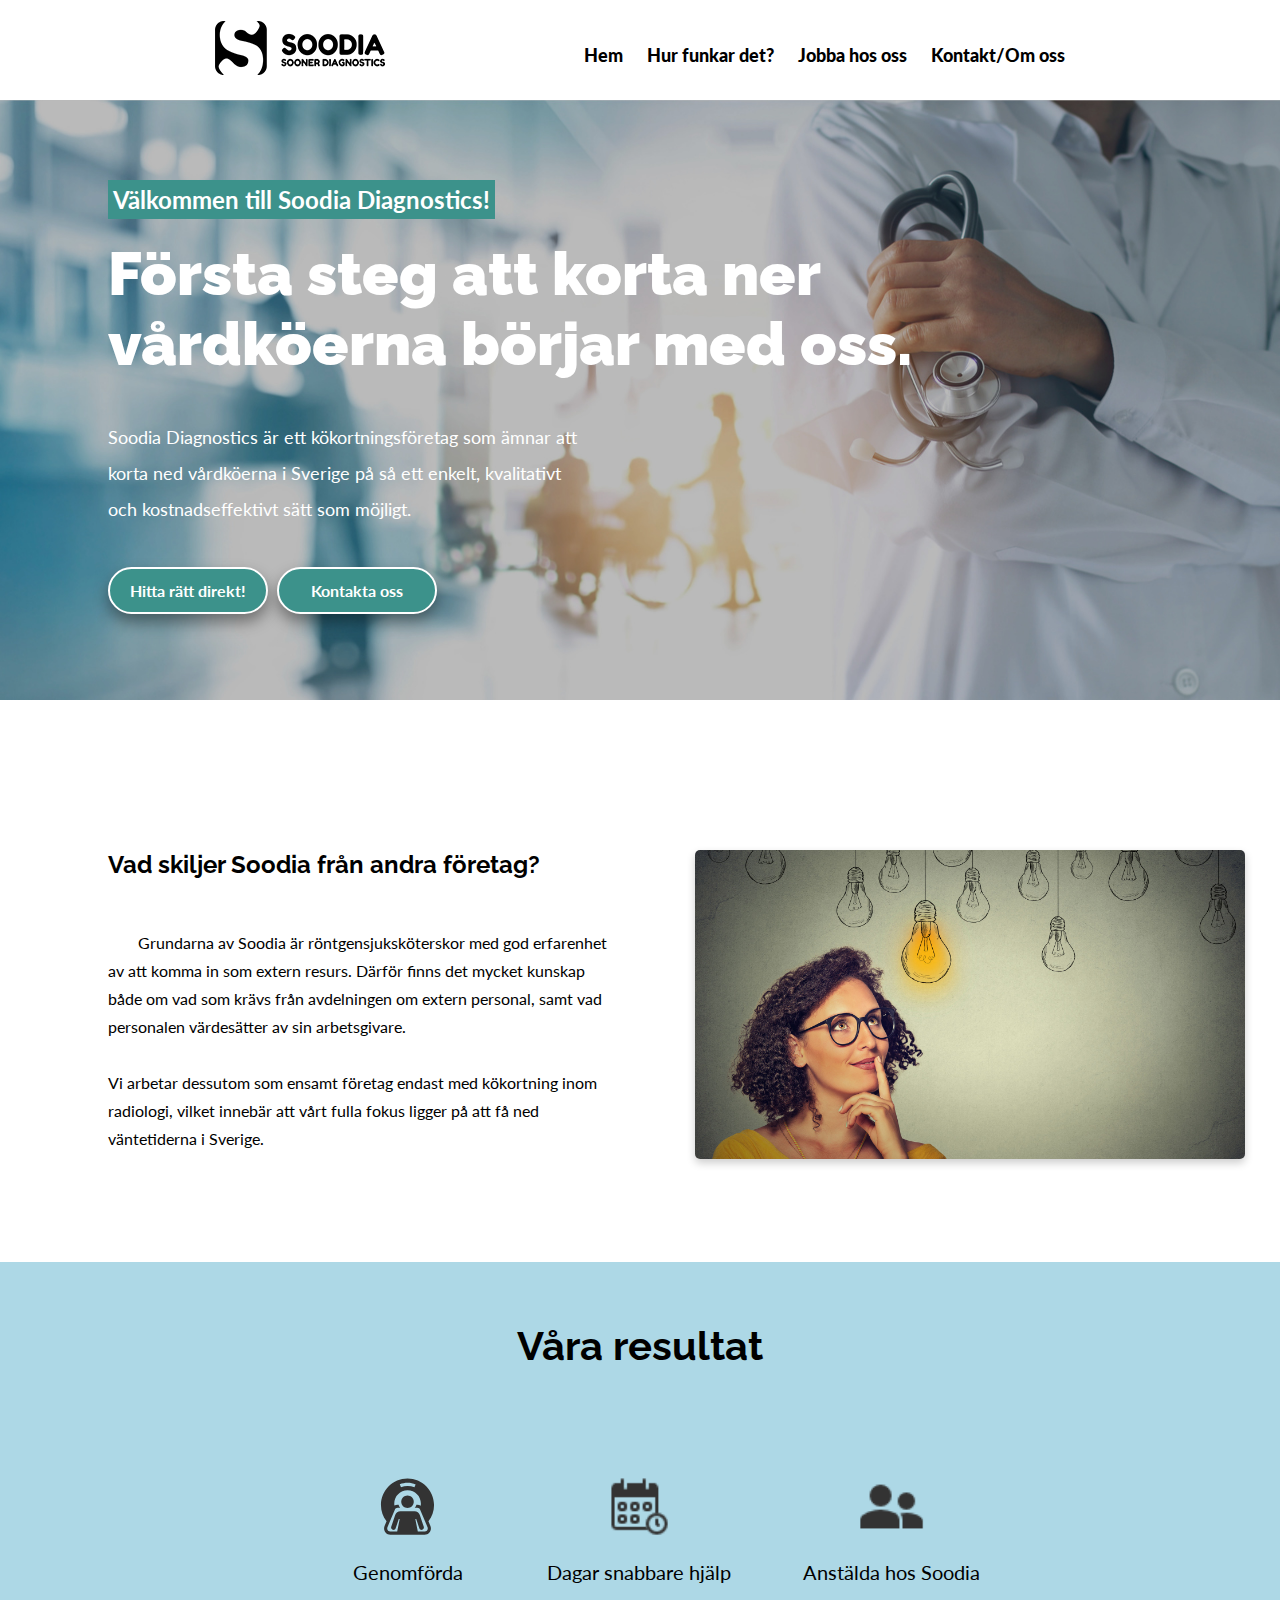
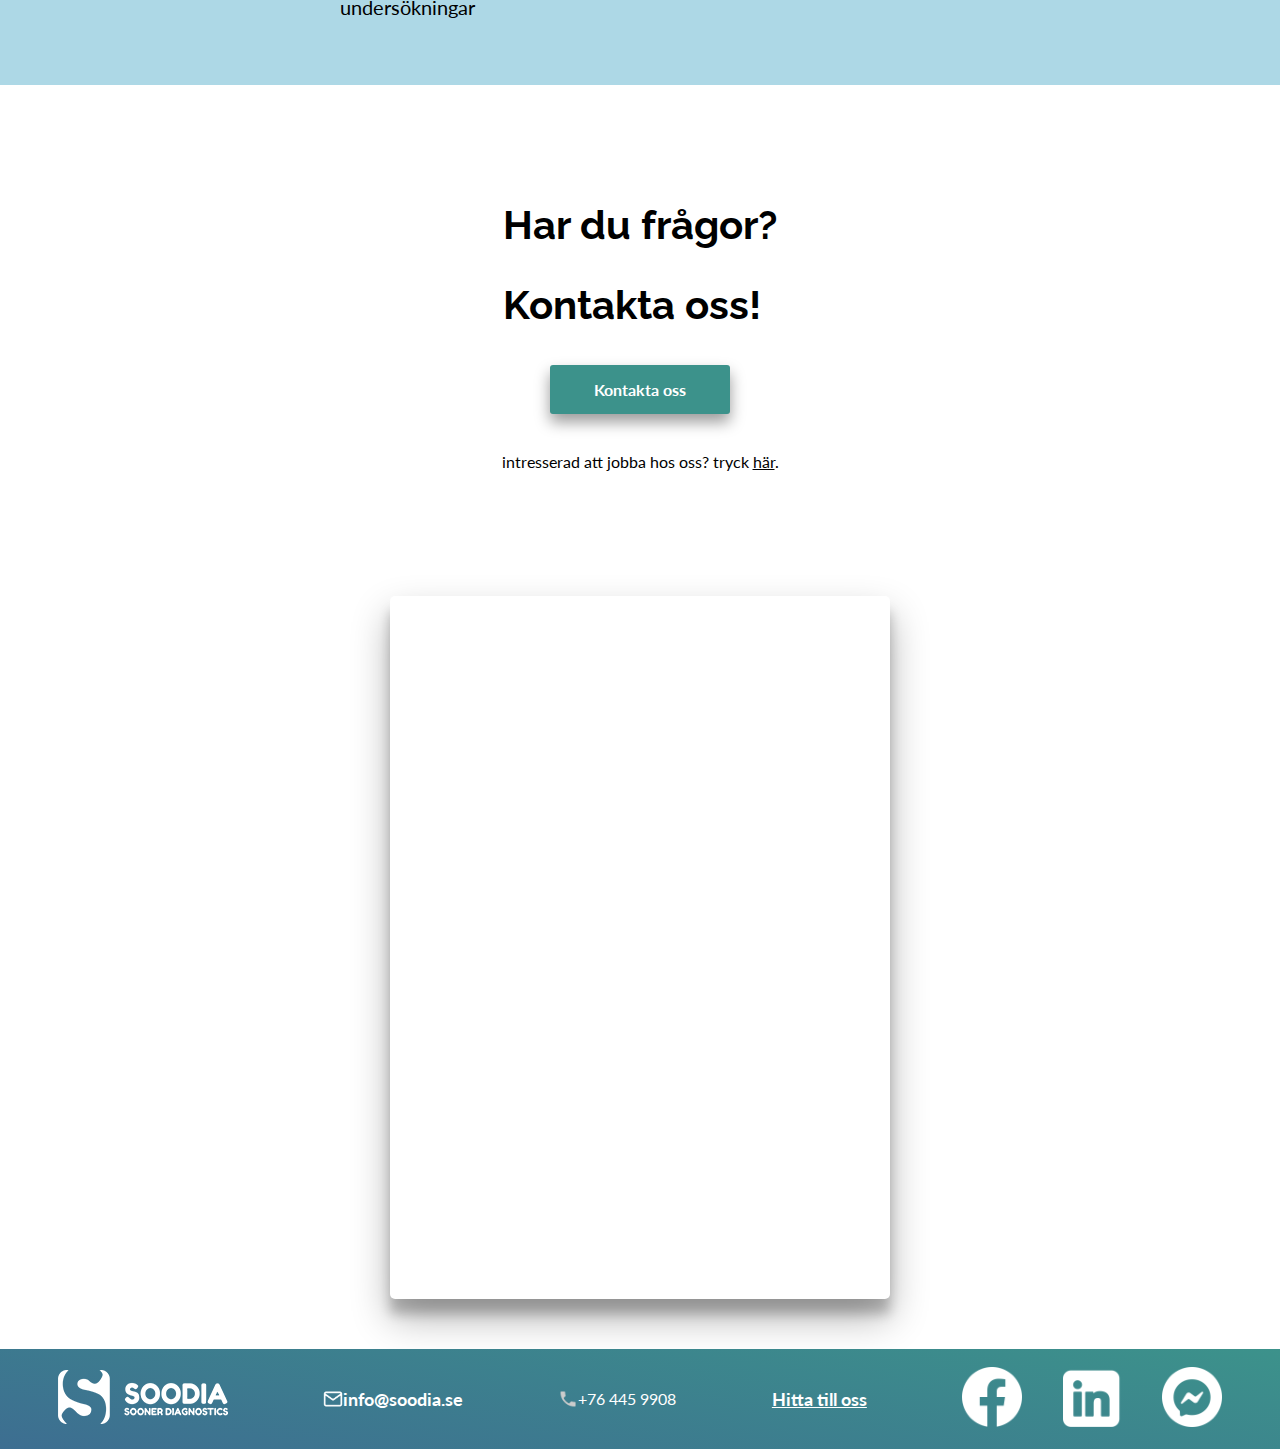
==== index.html @ 16f3e186 "styling, fb iframe fix" ====
<!DOCTYPE html>
<html lang="sv">
    <head>
        <meta charset="UTF-8" />
        <meta http-equiv="X-UA-Compatible" content="IE=edge" />
        <meta name="viewport" content="width=device-width, initial-scale=1.0" />
        <title>Soodia - Sooner Diagnostics</title>
        <link rel="stylesheet" href="styles/styles.css" />
        <link rel="stylesheet" href="styles/responsive.css" />
    </head>

    <body>
        <main>
            <!-- navigation bar -->
            <header class="main-header">
                <a class="logo-img" href="index.html">
                    <img
                        class="main-logo"
                        src="styles/img/cropped-soodia-logo_small-black.png"
                        alt="Soodia logo"
                        width="170px"
                        height="60px"
                    />
                </a>
                <nav class="nav-big-screen">
                    <ul>
                        <li>
                            <a class="nav-buton" href="./index.html">Hem</a>
                        </li>
                        <li>
                            <a class="nav-buton" href="./hurfunkardet.html"
                                >Hur funkar det?</a
                            >
                        </li>
                        <li>
                            <a class="nav-buton" href="./jobbahososs.html"
                                >Jobba hos oss</a
                            >
                        </li>
                        <li>
                            <a class="nav-buton" href="./omoss.html"
                                >Kontakt/Om oss</a
                            >
                        </li>
                    </ul>
                </nav>
                <button class="menu-btn">Menu</button>
            </header>

            <nav class="responsive">
                <ul>
                    <li>
                        <a class="nav-buton" href="./index.html">Hem</a>
                    </li>
                    <li>
                        <a class="nav-buton" href="./hurfunkardet.html"
                            >Hur funkar det?</a
                        >
                    </li>
                    <li>
                        <a class="nav-buton" href="./jobbahososs.html"
                            >Jobba hos oss</a
                        >
                    </li>
                    <li>
                        <a class="nav-buton" href="./omoss.html"
                            >Kontakt/Om oss</a
                        >
                    </li>
                </ul>
            </nav>

            <!-- banner/hero section -->

            <button class="back-to-top-btn">
                <i>
                    <img
                        src="./styles/img/outline_arrow_upward_white_24dp.png"
                        alt="upward arrow"
                    />
                </i>
            </button>

            <section class="banner-grid">
                <div class="banner-content">
                    <h2 class="banner-h2">
                        Välkommen till Soodia Diagnostics!
                    </h2>
                    <h1>
                        Första steg att korta ner vårdköerna börjar med oss.
                    </h1>

                    <p>
                        Soodia Diagnostics är ett kökortningsföretag som ämnar
                        att korta ned vårdköerna i Sverige på så ett enkelt,
                        kvalitativt och kostnadseffektivt sätt som möjligt.
                    </p>
                    <div class="btn-container">
                        <a href="hurfunkardet.html"
                            ><button class="banner-btn">
                                Hitta rätt direkt!
                            </button></a
                        >
                        <a href="omoss.html"
                            ><button class="banner-btn-2">
                                Kontakta oss
                            </button></a
                        >
                    </div>
                </div>
            </section>

            <!-- "skiljer oss" section start -->
            <section class="skiljer">
                <h2 class="skiljer-h2">
                    Vad skiljer Soodia från andra företag?
                </h2>
                <p>
                    Grundarna av Soodia är röntgensjuksköterskor med god
                    erfarenhet av att komma in som extern resurs. Därför finns
                    det mycket kunskap både om vad som krävs från avdelningen om
                    extern personal, samt vad personalen värdesätter av sin
                    arbetsgivare.
                    <br />
                    <br />
                    Vi arbetar dessutom som ensamt företag endast med kökortning
                    inom radiologi, vilket innebär att vårt fulla fokus ligger
                    på att få ned väntetiderna i Sverige.
                </p>
            </section>

            <aside class="skiljer__picture-container">
                <img
                    class="skiljer__picture"
                    src="styles/img/shutterstock_333005096.jpg"
                    alt="picture representing a new idea, being different"
                />
            </aside>

            <!-- resultat -->
            <section class="resultat-main">
                <h2 class="resultat__title">Våra resultat</h2>

                <div class="counters">
                    <div class="counter" id="counter-1">
                        <i class="icon__people">
                            <img
                                src="styles/img/tac.svg"
                                alt="icon representing radiological examination"
                                height="75px"
                                width="75px"
                            />
                        </i>
                        <p class="counter-number1"></p>
                        <p class="counter__p">
                            Genomförda
                            <br />
                            undersökningar
                        </p>
                    </div>
                    <div class="counter" id="counter-2">
                        <i>
                            <img
                                src="./styles/img/i_schedule_school_date_time.png"
                                alt="picture representing date/time"
                                height="75px"
                                width="75px"
                            />
                        </i>
                        <p class="counter-number2"></p>
                        <p class="counter__p">Dagar snabbare hjälp</p>
                    </div>
                    <div class="counter" id="counter-3">
                        <i>
                            <img
                                src="./styles/img/people.png"
                                alt="picture representing people"
                                height="75px"
                                width="75px"
                            />
                        </i>
                        <p class="counter-number3"></p>
                        <p class="counter__p">Anstälda hos Soodia</p>
                    </div>
                </div>
            </section>

            <!-- facebook plugin -->
            <section class="facebook-feed-and-contact">
                <div class="facebook-embeded">
                    <iframe
                        src="https://www.facebook.com/plugins/page.php?href=https%3A%2F%2Fwww.facebook.com%2Fprofile.php%3Fid%3D100064086995619&tabs=timeline&width=500&height=700&small_header=false&adapt_container_width=true&hide_cover=false&show_facepile=true&appId"
                        width="500"
                        height="700"
                        style="border: none; overflow: hidden"
                        scrolling="no"
                        frameborder="0"
                        allowfullscreen="true"
                        allow="autoplay; clipboard-write; encrypted-media; picture-in-picture; web-share"
                    ></iframe>
                </div>
                <div class="contact">
                    <h2>
                        Har du frågor?
                        <br />
                        Kontakta oss!
                    </h2>
                    <a href="omoss.html"
                        ><button class="contact-btn">Kontakta oss</button></a
                    >
                    <br />
                    <p class="jobba-hos-oss-p">
                        intresserad att jobba hos oss? tryck
                        <span class="contact-in-text"
                            ><a href="jobbahososs.html">här</a></span
                        >.
                    </p>
                </div>
            </section>

            <!-- footer begins -->
            <footer>
                <a href="index.html"
                    ><img
                        class="footer-logo"
                        src="styles/img/cropped-soodia-logo_small-2.png"
                        alt="Soodia logo"
                        width="170px"
                        height="60px"
                    />
                </a>
                <p>
                    <img
                        src="styles/img/mail-icon.png"
                        alt="email"
                        width="20px"
                        height="20px"
                    />
                    <a href="mailto: info@soodia.se ">info@soodia.se</a>
                </p>

                <p>
                    <img
                        src="styles/img/phone.png"
                        alt="phone"
                        width="20px"
                        height="20px"
                    />
                    +76 445 9908
                </p>

                <p class="adress">
                    <a
                        href="https://goo.gl/maps/hjrsDCFGLPuYLUxK7"
                        target="_blank"
                    >
                        Hitta till oss</a
                    >
                </p>

                <div class="social">
                    <i class="face logo">
                        <a
                            href="https://www.facebook.com/pages/category/Local-business/Soodia-2417699748262157/"
                        >
                            <img
                                src="styles/img/5279111_network_fb_social media_facebook_facebook logo_icon.png"
                                alt="facebook logo"
                                width="60px"
                                height="60px"
                            />
                        </a>
                    </i>
                    <i class="linked-in logo">
                        <a href="https://www.linkedin.com/company/soodia">
                            <img
                                src="styles/img/4747495_linked in_social media_networking_icon.png"
                                alt="linked in logo"
                                width="60px"
                                height="60px"
                            />
                        </a>
                    </i>
                    <i class="messenger logo">
                        <a href="http://m.me/Soodia-2417699748262157/">
                            <img
                                src="styles/img/5279115_chat bubble_facebook_messenger_messenger logo_icon.png"
                                alt="linked in logo"
                                width="60px"
                                height="60px"
                            />
                        </a>
                    </i>
                </div>
            </footer>
        </main>
        <script src="js/main.js"></script>
        <script src="js/menu.js"></script>
    </body>
</html>
---- styles/styles.css ----
@import url("https://fonts.googleapis.com/css2?family=Open+Sans:ital,wght@0,300;0,400;0,500;0,600;0,700;0,800;1,400&display=swap");
@import url("https://fonts.googleapis.com/css2?family=Lato:ital,wght@0,100;0,300;0,400;0,700;0,900;1,100&family=Open+Sans:ital,wght@0,300;0,400;0,500;0,600;0,700;0,800;1,400&display=swap");
@import url('https://fonts.googleapis.com/css2?family=Raleway:ital,wght@0,100;0,200;0,300;0,400;0,500;0,600;0,700;0,800;0,900;1,100;1,200;1,300;1,400;1,500;1,600;1,700;1,800;1,900&display=swap');

:root {
  --main-color: #3c928b;
  --light-blue: #0c8ca0;
  --third-color: #3d6e91;
  --very-light-blue: #add8e6;
  --secondary-color: #a14c70;
  --comp-color: #9a4047;
  --text-color-blk: rgb(36, 32, 32);
  --main-color-transparent: rgba(64, 154, 147, 0.6);
  --btn-shadow: 0px 8px 15px rgba(0, 0, 0, 0.4);
  --subtle-shadow: 0 4px 8px 0 rgba(0, 0, 0, 0.2);
  --card-shadow: rgba(0, 0, 0, 0.3) 0px 19px 38px,
    rgba(0, 0, 0, 0.22) 0px 15px 12px;
  --linear-gradient: linear-gradient(
    45deg,
    var(--main-color),
    var(--other-main-color)
  );
}

* {
  box-sizing: border-box;
  font-family: "Lato", sans-serif;
  margin: 0;
  padding: 0;
}

html,
body {
  max-width: 100%;
  overflow-x: hidden;
  scroll-behavior: smooth;
}

main {
  display: grid;
  grid-template-columns: repeat(12, 1fr);
  grid-auto-rows: minmax(100px, auto);
  grid-gap: 10px;
  grid-row-gap: 0px;
  max-width: 1920px;
  margin: 0 auto;
}

/* nav bar start */

.menu-btn {
  display: none;
  border: none;
  border-radius: 20px;
  text-decoration: none;
  cursor: pointer;
  width: 110px;
  padding: 10px;
  background-color: var(--main-color);
  font-weight: 700;
  color: white;
  font-size: 16px;
  box-shadow: var(--btn-shadow);
}

.responsive {
  display: none;
}

header {
  display: flex;
  justify-content: space-between;
  align-items: center;
  grid-column: 3/11;
  border-bottom: solid var(--main-color) 3px;
}

.main-header {
  border: none;
}

ul li {
  display: inline-block;
  padding: 10px 0 0px 20px;
  list-style: none;
  cursor: pointer;
}

a {
  text-decoration: none;
  font-weight: 900;
  font-size: 18px;
  cursor: pointer;
  color: black;
}

a:hover {
  color: var(--main-color);
}

a:focus {
  color: var(--main-color);
  outline: none;
}

a:not(.nav-buton) {
  background-color: transparent;
  box-shadow: none;
  border: none;
}

.back-to-top-btn {
  position: fixed;
  bottom: 120px;
  right: 50px;
  z-index: 99;
  height: 50px;
  width: 50px;
  border: none;
  background-color: var(--main-color);
  box-shadow: var(--btn-shadow);
  cursor: pointer;
  border-radius: 4px;
  display: none;
}

.back-to-top-btn.show {
  display: block;
}

/* banner */

.banner-grid {
  background-image: url() ;
  background-size: cover;
  background-repeat: no-repeat;
  height: 750px;
  grid-column: 1/13;
  display: grid;
  grid-template-columns: repeat(12, 1fr);
  grid-template-rows: minmax(100px, auto);
  grid-gap: 10px;
}

.banner-content {
  display: flex;
  flex-direction: column;
  align-items: flex-start;
  justify-content: center;
  grid-column: 2/10;
  align-self: start;
  margin-top: 150px;
  align-content: start;
}

h1 {
  font-family: 'Raleway', sans-serif;
  font-size: 60px;
  font-weight: 900;
  max-width: 1000px;
}

.banner-h2 {
  background-color: var(--main-color);
  font-size: 24px;
  font-weight: 700;
  color: white;
  padding: 5px;
}

h1,
.banner-content p {
  padding: 20px 0px 20px 0px;
  color: white;
}

.banner-content p {
  max-width: 480px;
}

.banner-content p {
  font-size: 18px;
  line-height: 2;
  font-weight: 400;
}

.banner-btn,
.banner-btn-2 {
  margin-top: 20px;
  border: solid 2px white;
  border-radius: 50px;
  text-decoration: none;
  cursor: pointer;
  width: 160px;
  padding: 12px;
  background-color: var(--main-color);
  font-weight: 700;
  color: white;
  font-size: 16px;
  box-shadow: var(--btn-shadow);
}
.banner-btn-2 {
  margin-left: 5px;
}

.banner-btn:hover,
.banner-btn-2:hover {
  background-color: var(--main-color);
  color: white;
  transition-property: background-color;
  transition-duration: 0.2s;
  transition-timing-function: linear;
}

.banner-btn:active,
.banner-btn-2:active {
  background-color: var(--light-blue);
  color: black;
}

/* "vad skiljer" section */

p {
  font-size: 16px;
  line-height: 1.75;
  font-weight: 400;
}

.skiljer {
  grid-column: 3/7;
  margin-top: 150px;
  max-width: 500px;
}

.skiljer p {
  text-indent: 30px;
}

.skiljer-h2 {
  background-color: none;
  margin-bottom: 50px;
  font-family: 'Raleway', sans-serif;
}

.skiljer__picture-container {
  grid-column: 7/11;
  max-width: 600px;
  max-height: 600px;
  margin-top: 150px;
}

.skiljer__picture {
  border-radius: 5px;
  box-shadow: var(--subtle-shadow);
  max-height: 380px;
  max-width: 650px;
}

/* våra resultat section */

.resultat-main {
  margin: 100px 0 0 0;
  padding: 60px 0;
  grid-column: 1/13;
  display: flex;
  flex-direction: column;
  align-items: center;
  background-color: var(--very-light-blue);
}

.resultat__title {
  font-size: 40px;
  margin-bottom: 100px;
  font-family: 'Raleway', sans-serif;
}

.counters {
  display: flex;
  justify-content: space-around;
  padding: 0 300px 0 340px;
  align-items: top;
  width: 100%;
}

#counter-1,
#counter-2,
#counter-3 {
  font-size: 50px;
  display: flex;
  flex-direction: column;
  align-items: center;
}

.counter-number1,
.counter-number2,
.counter-number3 {
  font-size: 40px !important;
  font-weight: 900 !important;
}

.counter-number1 {
  color: var(--secondary-color);
}

.counter-number2 {
  color: var(--main-color);
}

.counter-number3 {
  color: #84609f;
}

.counter__p {
  text-align: center;
  font-size: 20px;
  font-weight: 400;
}

.counter-number1,
.counter-number2,
.counter-number3 {
  font-size: 25px;
  font-weight: 700;
}


/* facebook and contact section */

.facebook-feed-and-contact {
  grid-column: 3/11;
  display: flex;
  flex-direction: column-reverse;
  justify-content: space-between;
  align-items: center;
  padding: 0 20px 0 20px;
  margin: 50px 0;
  margin-top: 100px;
}

.jobba-hos-oss-p{
  margin-top: 15px;
}

.facebook-embeded {
  border-radius: 5px;
  box-shadow: rgba(0, 0, 0, 0.3) 0px 19px 38px,
    rgba(0, 0, 0, 0.22) 0px 15px 12px;
  margin-top: 120px;
}

.contact {
  display: flex;
  flex-direction: column;
  align-content: center;
  align-items: center;
  justify-content: center;
  margin: 0 auto;
}

.contact h2 {
  font-size: 40px;
  line-height: 2;
  font-family: 'Raleway', sans-serif;
}
.contact-btn {
  border: none;
  border-radius: 3px;
  text-decoration: none;
  cursor: pointer;
  width: 180px;
  padding: 15px;
  margin: 20px 0 0 0;
  background-color: var(--main-color);
  font-weight: 700;
  color: white;
  font-size: 16px;
  box-shadow: var(--btn-shadow);
}

.contact-btn:hover {
  background-color: var(--light-blue);
  transition-property: background-color;
  transition-duration: 0.2s;
  transition-timing-function: linear;
}

.contact-btn:active {
  background-color: var(--light-blue);
}

/* footer */

footer {
  background-image: linear-gradient(190deg, var(--main-color), #3d6e91);
  width: 100%;
  grid-column: 1/13;
  display: flex;
  justify-content: space-around;
  align-items: center;
  padding: 0 10px;
}

footer p {
  display: flex;
  align-items: center;
  color: white;
  font-size: 16px;
}

footer a {
  text-decoration: none;
  color: white;
  font-weight: 700;
}

footer a:hover {
  color: white;
}

.adress {
  text-decoration: underline;
}

.social {
  display: flex;
  justify-content: space-around;
}

.face,
.linked-in {
  padding-right: 40px;
}

.social i:hover,
.back-to-top-btn:hover {
  transform: translateY(-8%);
}

.back-to-top-link {
  display: none;
}


/* animation */

@keyframes animate-opacity {

  from {
    opacity: 0;
  }
  to {
    opacity: 1;
  }
}

.responsive {
  animation: animate-opacity 0.3s linear;
}

/* hur funkar det site */


.before-faq {
  margin: 50px 0 0 0;
  grid-column: 1/13;
  display: flex;
  background-color: var(--main-color);
  color: white;
  justify-content: center;
  align-items: center;
  max-height: 360px;
}

.before-faq h2 {
  font-size: 35px;
  align-self: flex-start;
  font-family: 'Raleway', sans-serif;
}

.faq-intro {
  max-width: 500px;
  margin-right: 20px;
}


.faq-intro p {
  margin-top: 30px;
  text-indent: 30px;
}

.faq-img {
  height: 100%;
}

.faq-title {
  grid-column: 5/9;
  margin-top: 50px;
  display: flex;
  flex-direction: column;
  align-items: center;
}

.faq-title p {
  text-align: center;
}

.faq-title > * {
  margin-top: 15px;
}

.faq {
  display: flex;
  align-items: flex-start;
  flex-direction: column;
  grid-column: 5/9;
}

.question {
  display: flex;
  flex-direction: column;
  align-content: flex-start;
  align-items: flex-start;
  border-radius: 15px;
}

.question:first-child {
  margin-top: 80px;
}

.question:last-child {
  margin-bottom: 80px;
}

/* .question button:hover {
  background-color: var(--light-blue);

} */

.answer {
  font-size: 16px;
  font-weight: 400;
  margin-top: 15px;
  max-width: 450px;
  margin-left: 20px;
  text-indent: 30px;
}

.question button {
  display: flex;
  align-items: center;
  color: white;
  border: none;
  border-radius: 50px;
  padding: 20px;
  margin: 20px 0 0 0;
  background-color: var(--main-color);
  font-size: 16px;
  font-weight: 800;
  cursor: pointer;
  box-shadow: var(--btn-shadow);
}

.question .answer {
  display: none;
}

.question.show .answer {
  display: block;
  animation: animate-opacity 0.3s linear;
}

.plus_and_minus_symbol::after {
  content: "+";
}

.question.show .plus_and_minus_symbol::after {
  content: "-";
}

.plus_and_minus_symbol::after {
  font-size: 24px;
  padding-right: 8px;
}

.question button {
  display: flex;
  align-items: center;
}

/* contact form */

form {
  grid-column: 5/9;
  display: flex;
  flex-direction: column;
  width: 470px;
  height: 500px;
  justify-content: space-around;
  background-color: var(--main-color);
  padding: 20px;
  margin: 100px 0 150px 0;
  border-radius: 3px;
  color: white;
  box-shadow: rgba(0, 0, 0, 0.3) 0px 19px 38px,
    rgba(0, 0, 0, 0.22) 0px 15px 12px;
  justify-self: center;
}

.submit {
  margin-top: 20px;
  align-self: center;
  border: none;
  border-radius: 20px;
  text-decoration: none;
  cursor: pointer;
  width: 150px;
  padding: 10px;
  background-color: white;
  font-weight: 700;
  color: black;
  font-size: 16px;
  box-shadow: var(--btn-shadow);
  cursor: pointer;
}

.submit:hover {
  background-color: var(--light-blue);
  color: white;
  transition: background-color ease-in 200ms;
}

input {
  padding: 10px;
  margin: 0 5% 0 5%;
  border-style: none;
  border-radius: 4px;
  box-sizing: border-box;
  font-size: 14px;
}

textarea {
  padding: 10px;
  margin: 10px 5% 0 5%;
  border-style: none;
  border-radius: 4px;
  box-sizing: border-box;
  font-size: 14px;
  width: 90%;
}

input[type="file"] {
  margin: -10px 0 0 5%;
}

.jobba-med-oss {
  grid-column: 5/9;
  margin-top: 100px;
  display: flex;
  flex-direction: column;
  align-items: center;
}

.jobba-med-oss h2 {
  font-family: 'Raleway', sans-serif;
  font-size: 36px;
}

.jobba-med-oss p {
  text-align: center;
  margin-top: 20px;
}

/* om-osss/kontakt sidan */

.contacts-1,
.contacts-2,
.contacts-3 {
  display: flex;
  flex-direction: column;
  background-color: var(--main-color);
  color: white;
  margin: 50px 0 50px 0;
  padding: 10px;
  box-shadow: var(--card-shadow);
  justify-content: center;
  align-items: center;
}

h3 {
  font-family: 'Raleway', sans-serif;
}


.contact-img {
  border-radius: 50%;
  width: 30%;
  height: 30%;
}

.contacts-1 > *,
.contacts-2 > *,
.contacts-3 > * {
  margin: 10px 0 0 0;
}

.soodia-contact {
  grid-column: 4/10;
  margin: 50px 0 50px 0;
}

.soodia-contact h2 {
  margin: 0 0 20px 30px;
  font-family: 'Raleway', sans-serif;
  font-size: 36px;
}

.soodia-contact p {
  margin: 0 0 0 30px;
  max-width: 600px;
  text-indent: 30px;
}

.email-link {
  color: white;
}

.email-link:hover {
  color: white;
}

.read-more-btn {
  border: solid white 1px;
  border-radius: 30px;
  padding: 3px;
  background-color: transparent;
  cursor: pointer;
  align-self: center;
  width: 80px;
  color: white;
  font-weight: 700;
}

.read-more-btn:hover {
  background-color: var(--light-blue);
  transition: background-color ease-in 100ms;
}

.read-more-btn::after {
  content: "Läs mer";
}

.read-more.show .read-more-btn::after {
  content: "Dölj";
}

.read-more {
  display: flex;
  flex-direction: column;
  align-items: center;
}

.read-more p {
  font-weight: 400;
}

.read-more div {
  display: none;
}

.read-more.show div {
  display: flex;
  flex-direction: column;
}

.edu {
  margin: 20px 0 15px 0;
  font-weight: 900 !important;
}

.contact-container-1,
.contact-container-3 {
  grid-column: 4/7;
}


.contact-container-2 {
  grid-column: 7/10;
}

.contact-container-1,
.contact-container-2,
.contact-container-3 {
  margin: 10px 30px 50px 30px;
}

.contact-in-text a {
  text-decoration: underline;
  font-size: 16px;
  font-weight: 400;
}
---- styles/responsive.css ----
:root {
  --main-color: #3c928b;
  --light-blue: #0c8ca0;
  --third-color: #3d6e91;
  --very-light-blue: #add8e6;
  --secondary-color: #a14c70;
  --comp-color: #9a4047;
  --text-color-blk: rgb(36, 32, 32);
  --main-color-transparent: rgba(64, 154, 147, 0.6);
  --btn-shadow: 0px 8px 15px rgba(0, 0, 0, 0.4);
  --subtle-shadow: 0 4px 8px 0 rgba(0, 0, 0, 0.2);
  --card-shadow: rgba(0, 0, 0, 0.3) 0px 19px 38px,
    rgba(0, 0, 0, 0.22) 0px 15px 12px;
  --linear-gradient: linear-gradient(
    45deg,
    var(--main-color),
    var(--other-main-color)
  );
}

/* smaller desktops - macbook air */

@media (min-width: 991px) and (max-width: 1670px) {
    
  .banner-grid {
    height: 600px;
  }

  .banner-content{
    margin-top: 80px;
  }

  .skiljer {
    grid-column: 2/7;
  }

.skiljer__picture-container {
  grid-column: 7/10;
}

  .skiljer__picture {
    width: 550px;
    margin-left: 50px;
  }

  .counters {
    justify-content: space-between;
  }


  .contact-container-1,
  .contact-container-2,
  .contact-container-3 {
    width: 350px;
    margin-right: 10px;
  }

  .facebook-feed-and-contact {
    margin-top: 100px;
  }

}




/*    tablet    */

@media (min-width: 761px) and (max-width: 992px) {

  main {
    display: flex;
    flex-direction: column;
    max-width: 100% !important;
    overflow-x: hidden !important;

  }

  header {
    padding: 5px 5px 5px 5px;
    justify-content: space-between;
  }
  .back-to-top-btn {
    bottom: 330px;
    right: 10px;
  }

  /* banner */

  .banner-grid {
    display: flex;
    justify-content: center;
    background-position: 40% 100%;
    height: 600px;
  }

  .banner-content {
    max-width: 100%;
    margin: 70px 0px 50px 20px;
  }

  .banner-content p {
    background-color: rgba(0, 0, 0, 0.3);
  }

  /* skiljer */
  .skiljer {
    margin: -100px 20px 0 20px;
    max-width: 550px;
    align-self: center;
  }

  .skiljer__picture-container {
    display: flex;
    align-self: center;
    margin: 0;
    margin-top: 100px;
    padding: 0;
  }

  /* resultat */


  .counters {
    justify-content: space-around;
    padding: 20px;
    margin-top: -30px;
  }

  /* footer */

  footer {
    display: flex;
    flex-direction: column;
    height: 300px;
  }

  /* hur funkar det */

  .before-faq {
    padding: 20px 20px;
  }

  .faq {
    margin-left: 120px;
  }



  /* jobba hos oss */
  /* form  */

form {
  align-self: center;
  width: 470px;
  margin: 80px 0px 150px 0px;
}


/* kontakta oss */


.soodia-contact {
  align-self: center;
  max-width: 600px;
}

.contacts-1,
.contacts-2,
.contacts-3 {
  width: 450px;
}

.contact-container-1,
.contact-container-2,
.contact-container-3 {

  margin: 0 auto;
}

}






/*   mobile   */

@media (max-width: 760px) {

  main {
    display: flex;
    flex-direction: column;
  }


  /* header */


  header {
    justify-content: space-between;
    align-items: center;
    padding: 0 20px;
    margin-bottom: 10px;
    width: 100%;
  }

  .menu-btn {
    display: block;
    align-self: center;
  }
  .responsive {
    width: 100vw;
    display: none;
    background-color: var(--main-color);
  }

  .responsive li {
    padding: 10px 0;
  }

  .show {
    display: flex;
  }

  .nav-big-screen {
    display: none;
  }

  nav ul {
    display: flex;
    flex-direction: column;
    justify-content: center;
    align-content: center;
    align-items: center;
    margin: 0 auto;
  }

  nav ul a {
    color: white;
  }

  a:hover,
  a:focus {
    color: white;
  }

  a:active {
    color: var(--light-blue);
  }

  .responsive a {
    font-weight: 400;
  }

  /* hero/banner */

  .banner-grid {
    display: flex;
    justify-content: center;
    background-position: 40% 100%;
    height: 500px;
    width: 100%;
  }

  .banner-content {
    display: flex;
    flex-direction: column;
    align-items: flex-start;
    justify-content: space-around;
    margin: 0 0 0 20px;
    padding: 0;
    height: 500px;
    margin-top: 10px;
  }

  h1 {
    max-width: 450px;
    font-size: 31.25px;
    align-content: center;
  }

  h2 {
    font-size: 20px;
    line-height: 1.75;
    font-size: 26px;
  }

  p {
    font-size: 18px;
    line-height: 1.75;
    font-weight: 400;
    margin: 0 20px 0 20px;
  }

  .contact-in-text a {
    font-weight: 400;
  }

  .jobba-hos-oss-p{
    text-align: center;
  }

  .contact-in-text a:hover {
    color: var(--light-blue);
  }

  .banner-h2 {
    margin-bottom: -30px;
  }

  .banner-content p {
    align-self: flex-start;
    margin-top: -30px;
    background-color: rgba(0, 0, 0, 0.3);
  }

  .banner-btn,
  .banner-btn-2 {
    width: 150px;
  }

  .btn-container {
    align-self: flex-start;
    margin: 0 0 20px 0;
  }

  /* facebook and socials */

  
  .facebook {
    display: none;
  }

  /* counters */

  .resulatat-main {
    width: 550px;
    padding-top: 0px;
  }

  .counters {
    flex-direction: column;
    padding: 0;
    height: 550px;
    margin-top: 50px;
    margin-bottom: 90px;
  }

  #counter-1,
  #counter-2,
  #counter-3 {
    padding: 30px 20px 20px 20px;
  }

  /* jobba med os */

  .jobba-med-oss {
    margin-top: 30px;
  }

  form {
    width: 100%;
    border-radius: 0;
  }

  /* footer */

  footer {
    flex-direction: column;
  }

  footer > * {
    padding: 5px;
  }


  /* skiljer os */

  .skiljer__picture {
    max-width: 500px;
    max-height: 300px;
    display: none;
  }

  .skiljer__picture-2 {
    max-width: 320px;
    height: 150px;
    margin-left: -300px;
    display: none;
  }

  .skiljer-h2 {
    margin: 100px 0 20px 20px;
  }

  .skiljer {
    margin-bottom: -150px;
  }


  /* hur funkar det */

  .before-faq {
    max-height: 800px;
  }

  .faq {
    margin: 0px;
    align-self: flex-start;
  }

  .before-faq h2 {
    max-width: 100%;
    text-align: center;
    padding: 20px;
    font-size: 30px;
  }

  .faq-intro {
    display: flex;
    flex-direction: column;
    align-items: center;
    margin-bottom: 20px;
    margin-right: 0;
  }

  .faq-img {
    display: none;
  }

  .soodia-contact {
    align-self: center;
  }

  .soodia-contact h2 {
    margin: 0 0 20px 20px;
    padding: 0;
    font-size: 26px;
  }

  .soodia-contact p {
    margin: 0 20px 0 20px;
    max-width: 400px;
    font-size: 16px;
    line-height: 1.75;
    font-weight: 400;
  }

  .back-to-top-btn {
    bottom: 280px;
    right: 10px;
  }

  .edu {
    align-self: flex-start;
    margin: 20px 10px 15px 20px;
  }

  .contacts-1,
  .contacts-2,
  .contacts-3 {
    width: 380px;
    margin: 0;
  }

  .back-to-top-btn {
    bottom: 250px;
  }

.contact-container-1,
.contact-container-2,
.contact-container-3 {
  align-self: center;
  margin: 30px;
  max-width: 550px;
}

.contact-container-3 {
  margin-bottom: 70px;
}

}
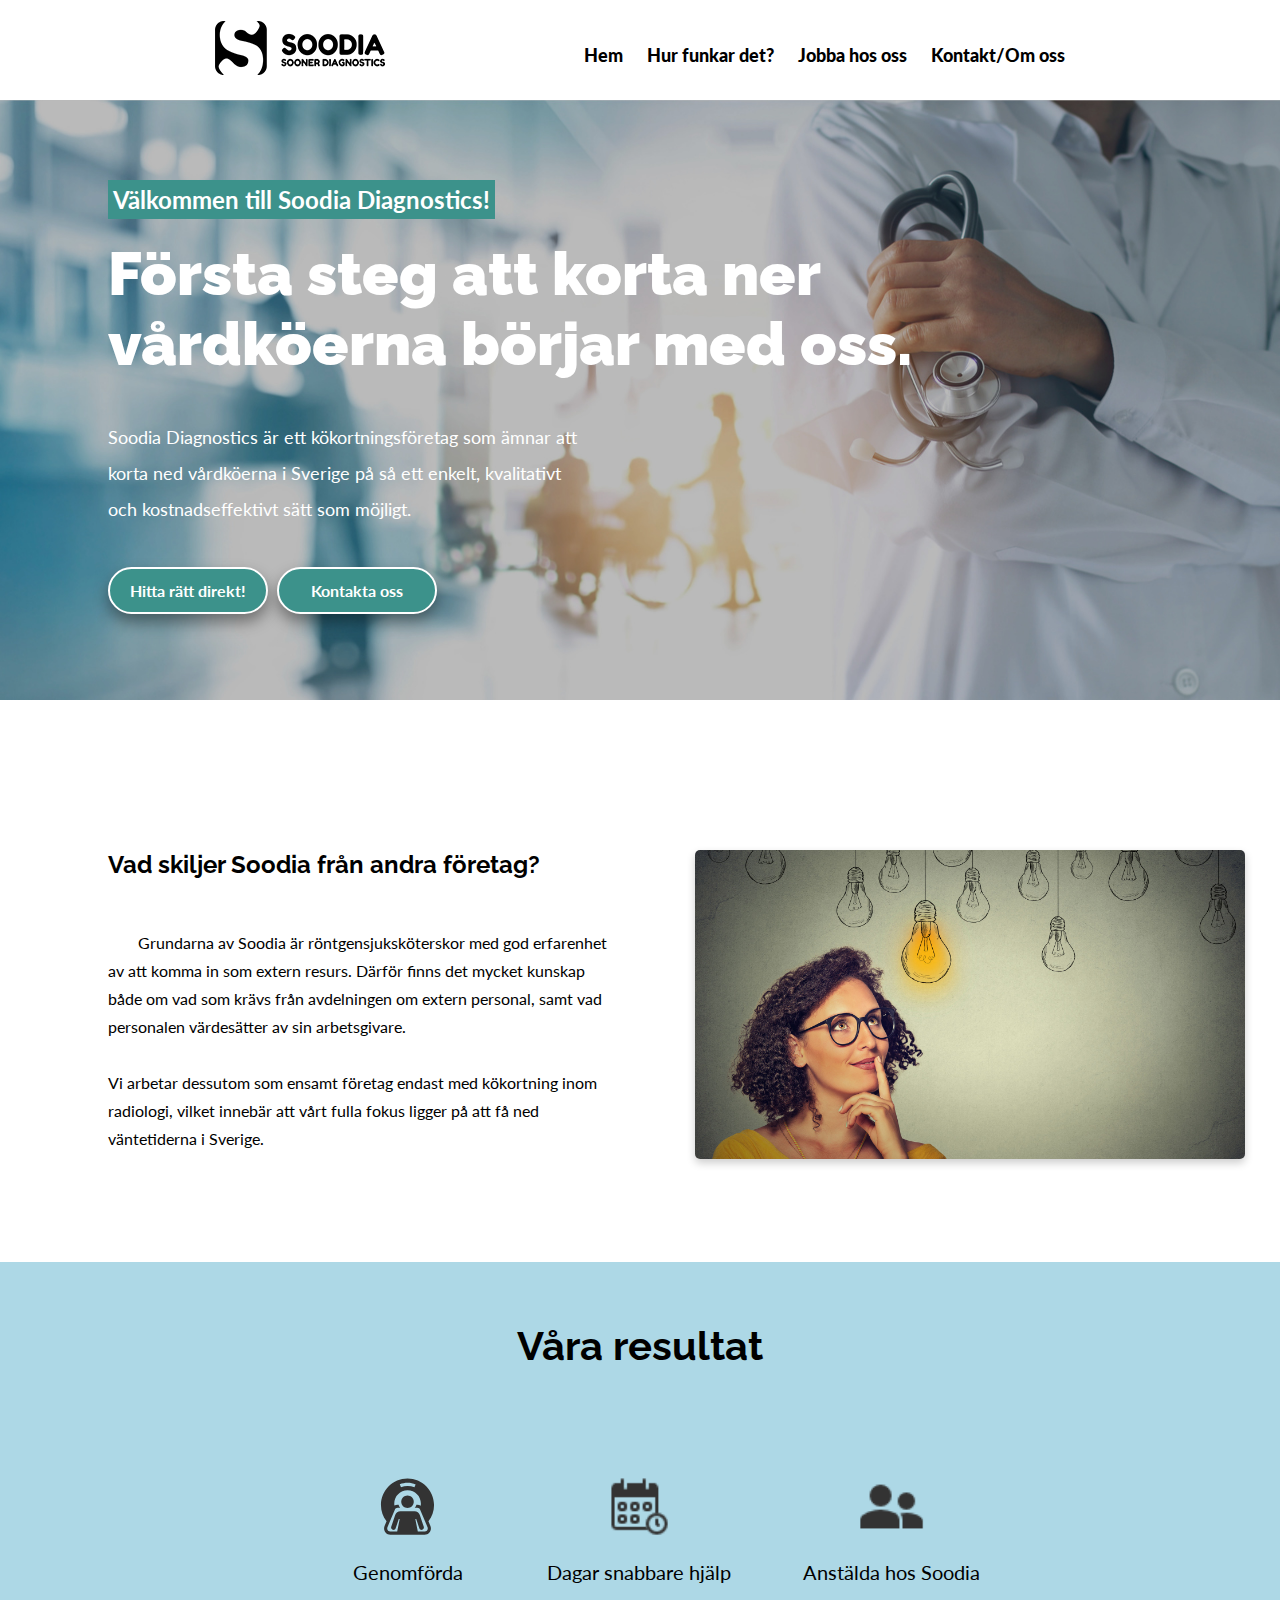
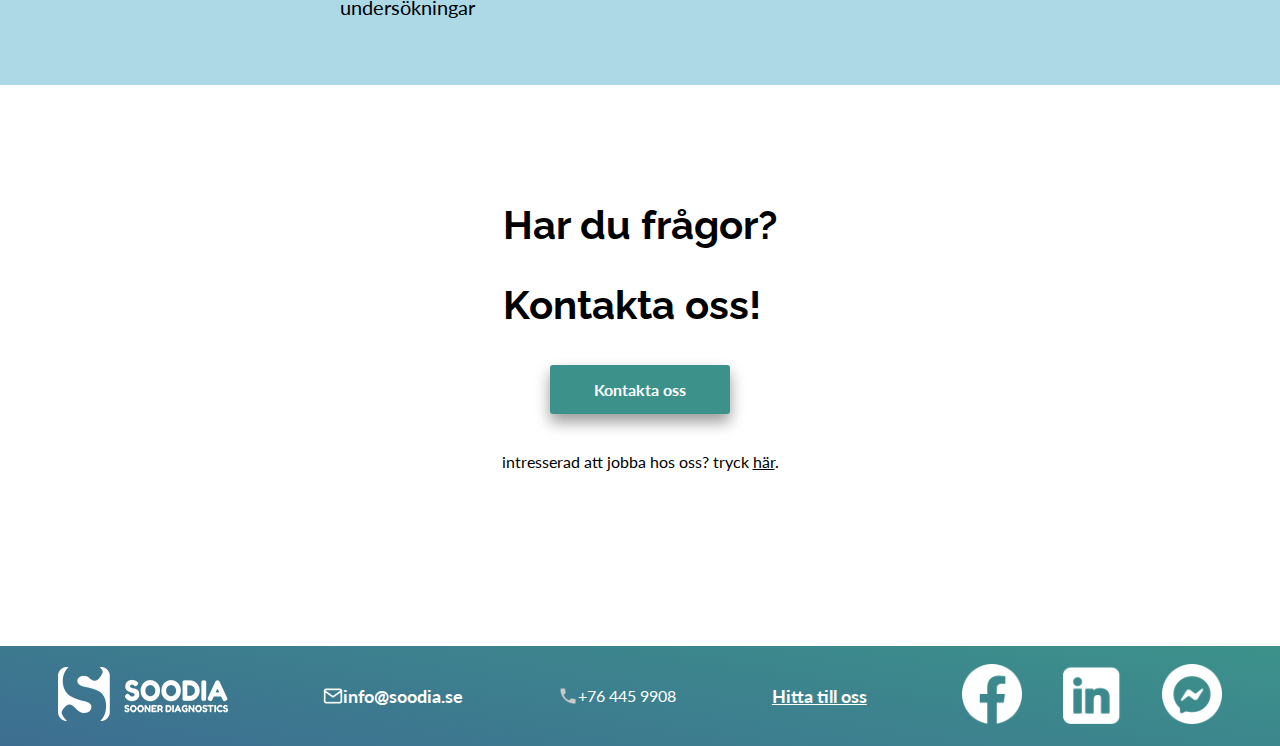
==== commit 5b9cea2b: "js for iframe delay" ====
--- a/index.html
+++ b/index.html
@@ -4,6 +4,7 @@
         <meta charset="UTF-8" />
         <meta http-equiv="X-UA-Compatible" content="IE=edge" />
         <meta name="viewport" content="width=device-width, initial-scale=1.0" />
+        <meta name="description" content="Kö kortning inom vården" />
         <title>Soodia - Sooner Diagnostics</title>
         <link rel="stylesheet" href="styles/styles.css" />
         <link rel="stylesheet" href="styles/responsive.css" />
@@ -188,8 +189,10 @@
             <!-- facebook plugin -->
             <section class="facebook-feed-and-contact">
                 <div class="facebook-embeded">
-                    <iframe
+                    <iframe class="iframe"
                         src="https://www.facebook.com/plugins/page.php?href=https%3A%2F%2Fwww.facebook.com%2Fprofile.php%3Fid%3D100064086995619&tabs=timeline&width=500&height=700&small_header=false&adapt_container_width=true&hide_cover=false&show_facepile=true&appId"
+                        title="facebook plugin"
+                        loading="lazy"
                         width="500"
                         height="700"
                         style="border: none; overflow: hidden"
@@ -219,7 +222,7 @@
             </section>
 
             <!-- footer begins -->
-            <footer>
+            <footer class="footer">
                 <a href="index.html"
                     ><img
                         class="footer-logo"
--- a/styles/styles.css
+++ b/styles/styles.css
@@ -348,6 +348,14 @@
   margin-top: 120px;
 }
 
+iframe {
+  display: none;
+}
+
+iframe.show {
+  display: block;
+}
+
 .contact {
   display: flex;
   flex-direction: column;
@@ -498,6 +506,8 @@
   display: flex;
   flex-direction: column;
   align-items: center;
+  font-family: 'Raleway', sans-serif;
+  font-size: 30px;
 }
 
 .faq-title p {
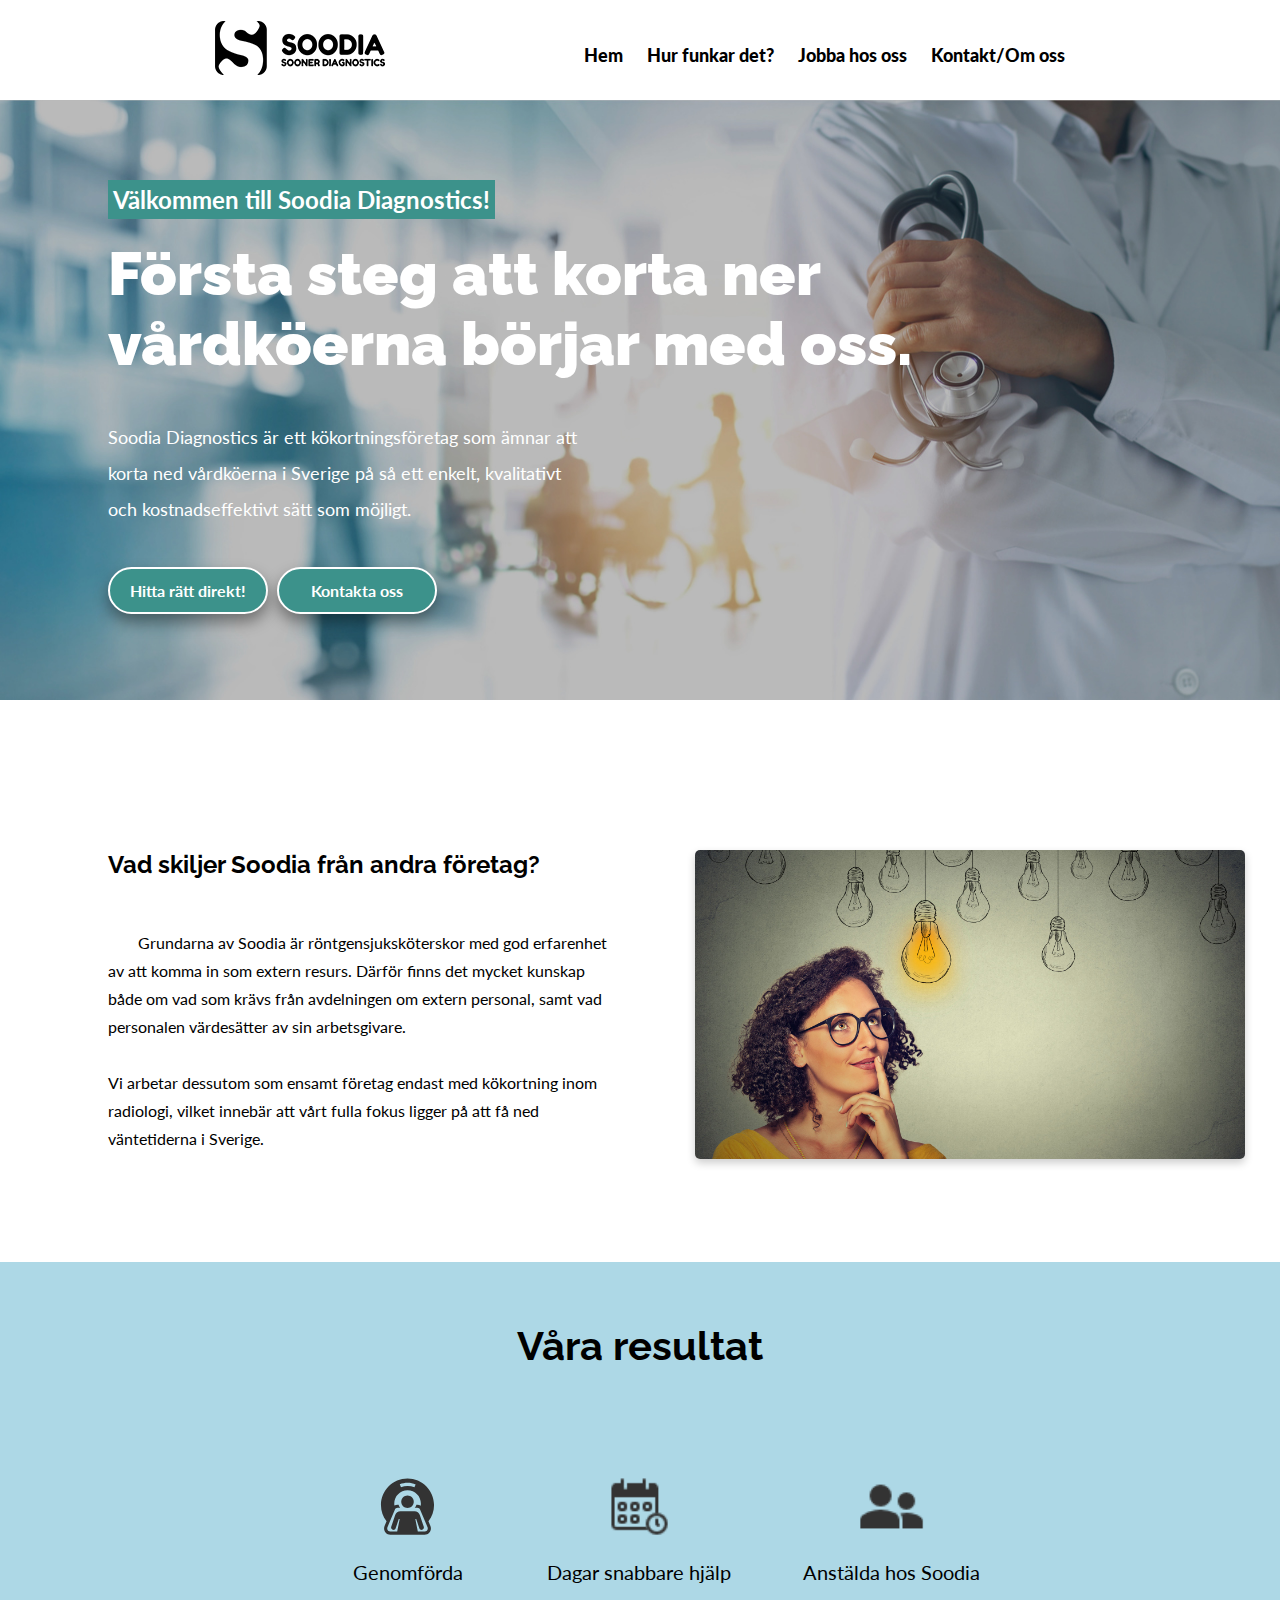
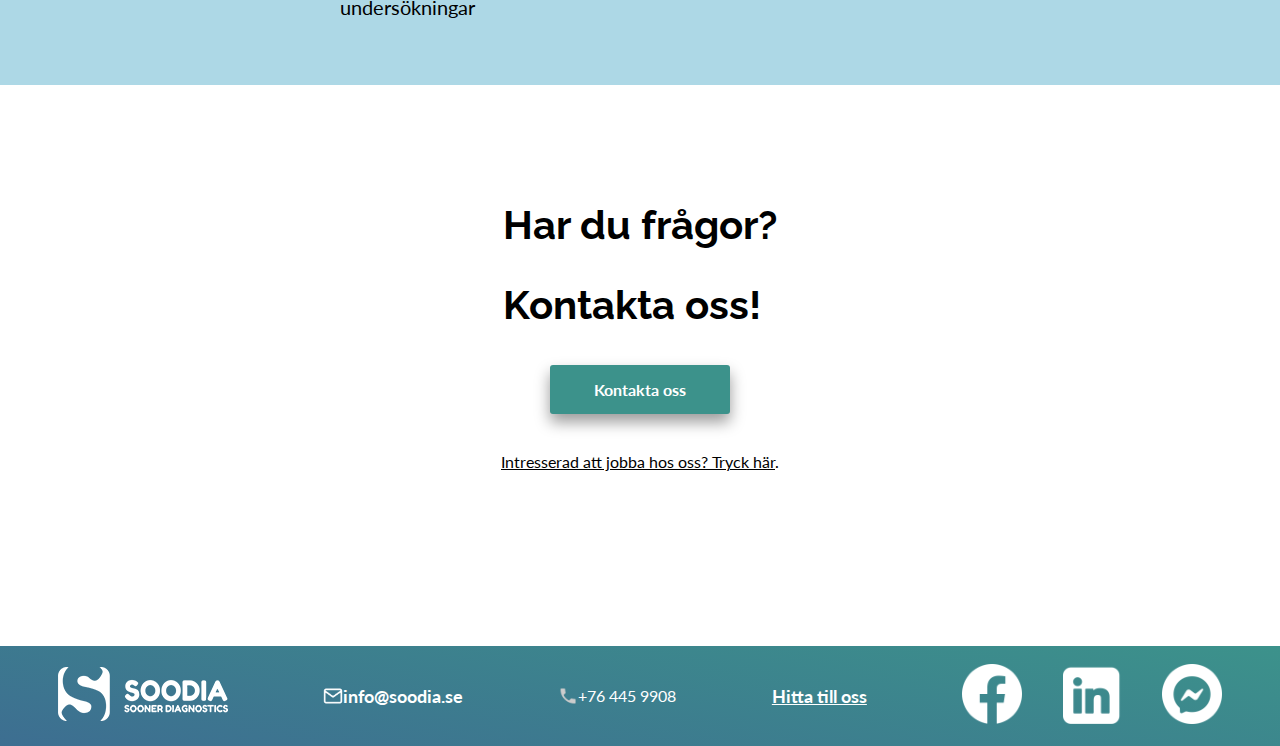
==== commit 3b254a83: "text change" ====
--- a/index.html
+++ b/index.html
@@ -189,7 +189,8 @@
             <!-- facebook plugin -->
             <section class="facebook-feed-and-contact">
                 <div class="facebook-embeded">
-                    <iframe class="iframe"
+                    <iframe
+                        class="iframe"
                         src="https://www.facebook.com/plugins/page.php?href=https%3A%2F%2Fwww.facebook.com%2Fprofile.php%3Fid%3D100064086995619&tabs=timeline&width=500&height=700&small_header=false&adapt_container_width=true&hide_cover=false&show_facepile=true&appId"
                         title="facebook plugin"
                         loading="lazy"
@@ -213,9 +214,10 @@
                     >
                     <br />
                     <p class="jobba-hos-oss-p">
-                        intresserad att jobba hos oss? tryck
                         <span class="contact-in-text"
-                            ><a href="jobbahososs.html">här</a></span
+                            ><a href="jobbahososs.html"
+                                >Intresserad att jobba hos oss? Tryck här</a
+                            ></span
                         >.
                     </p>
                 </div>
@@ -230,6 +232,7 @@
                         alt="Soodia logo"
                         width="170px"
                         height="60px"
+                        loading="lazy"
                     />
                 </a>
                 <p>
@@ -238,6 +241,7 @@
                         alt="email"
                         width="20px"
                         height="20px"
+                        loading="lazy"
                     />
                     <a href="mailto: info@soodia.se ">info@soodia.se</a>
                 </p>
@@ -248,6 +252,7 @@
                         alt="phone"
                         width="20px"
                         height="20px"
+                        loading="lazy"
                     />
                     +76 445 9908
                 </p>
@@ -271,6 +276,7 @@
                                 alt="facebook logo"
                                 width="60px"
                                 height="60px"
+                                loading="lazy"
                             />
                         </a>
                     </i>
@@ -281,6 +287,7 @@
                                 alt="linked in logo"
                                 width="60px"
                                 height="60px"
+                                loading="lazy"
                             />
                         </a>
                     </i>
@@ -291,6 +298,7 @@
                                 alt="linked in logo"
                                 width="60px"
                                 height="60px"
+                                loading="lazy"
                             />
                         </a>
                     </i>
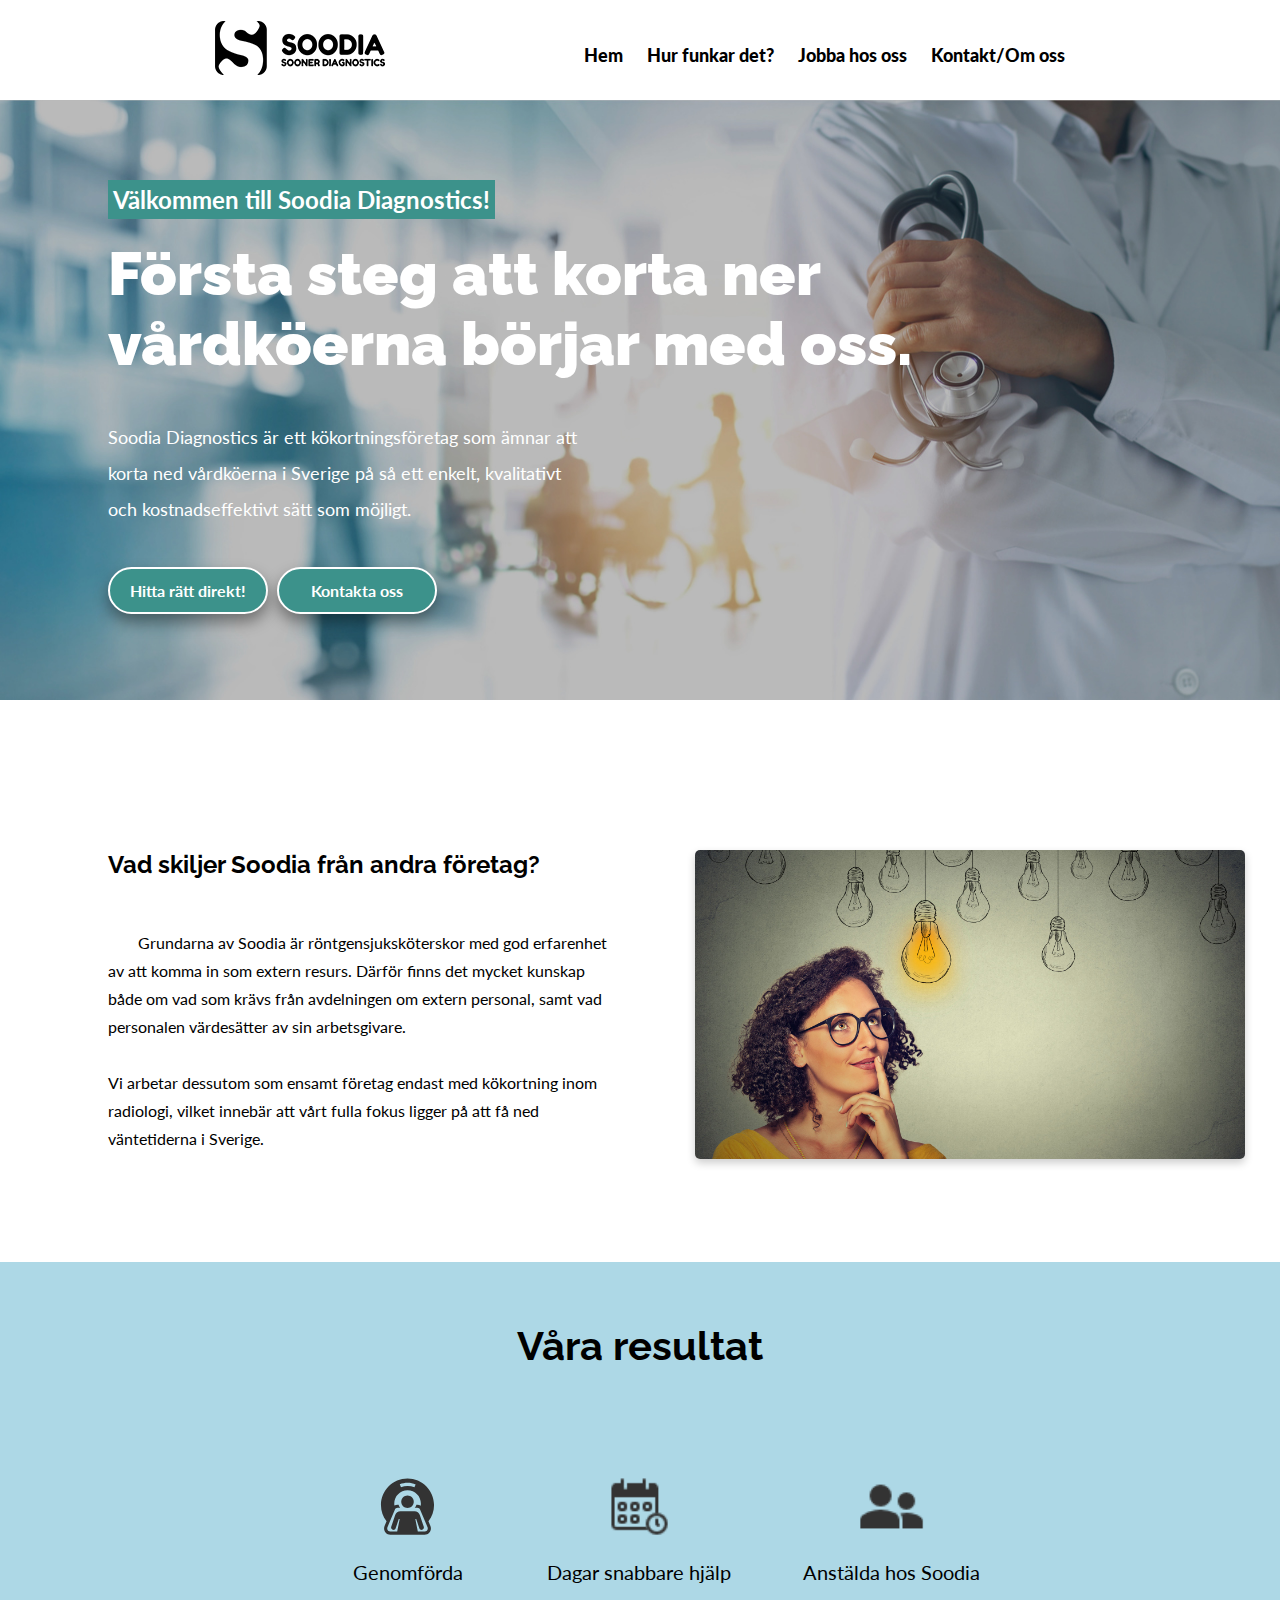
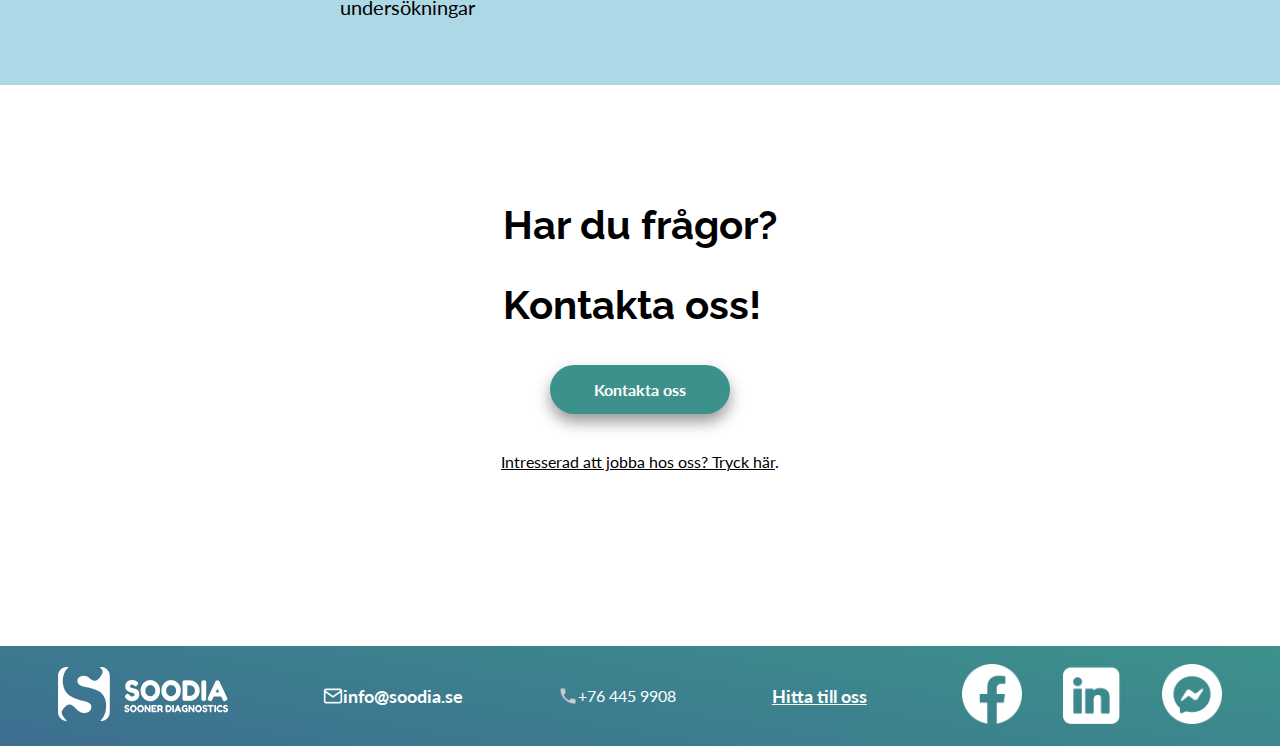
==== commit f82f7726: "small fix for responsive" ====
--- a/index.html
+++ b/index.html
@@ -139,7 +139,7 @@
             </aside>
 
             <!-- resultat -->
-            <section class="resultat-main">
+            <section class="resultat-main" id="results">
                 <h2 class="resultat__title">Våra resultat</h2>
 
                 <div class="counters">
@@ -200,7 +200,7 @@
                         scrolling="no"
                         frameborder="0"
                         allowfullscreen="true"
-                        allow="autoplay; clipboard-write; encrypted-media; picture-in-picture; web-share"
+                        allow="autoplay; clipboard-write; encrypted-media; picture-in-picture;"
                     ></iframe>
                 </div>
                 <div class="contact">
--- a/styles/styles.css
+++ b/styles/styles.css
@@ -372,7 +372,7 @@
 }
 .contact-btn {
   border: none;
-  border-radius: 3px;
+  border-radius: 30px;
   text-decoration: none;
   cursor: pointer;
   width: 180px;
--- a/styles/responsive.css
+++ b/styles/responsive.css
@@ -28,6 +28,7 @@
 
   .banner-content{
     margin-top: 80px;
+    grid-column: 2/12;
   }
 
   .skiljer {
@@ -91,21 +92,22 @@
     display: flex;
     justify-content: center;
     background-position: 40% 100%;
-    height: 600px;
+    height: 700px;
   }
 
   .banner-content {
     max-width: 100%;
-    margin: 70px 0px 50px 20px;
+    margin: 100px 0px 50px 20px;
   }
 
   .banner-content p {
-    background-color: rgba(0, 0, 0, 0.3);
+    /* background-color: rgba(0, 0, 0, 0.3); */
+    padding: 10px 10px 10px 0px;
   }
 
   /* skiljer */
   .skiljer {
-    margin: -100px 20px 0 20px;
+    margin: 50px 20px 0 20px;
     max-width: 550px;
     align-self: center;
   }
@@ -202,7 +204,7 @@
     justify-content: space-between;
     align-items: center;
     padding: 0 20px;
-    margin-bottom: 10px;
+
     width: 100%;
   }
 
@@ -258,7 +260,7 @@
 
   .banner-grid {
     display: flex;
-    justify-content: center;
+    justify-content: flex-start;
     background-position: 40% 100%;
     height: 500px;
     width: 100%;
@@ -269,10 +271,10 @@
     flex-direction: column;
     align-items: flex-start;
     justify-content: space-around;
-    margin: 0 0 0 20px;
     padding: 0;
     height: 500px;
     margin-top: 10px;
+    margin-left: 30px;
   }
 
   h1 {
@@ -291,7 +293,6 @@
     font-size: 18px;
     line-height: 1.75;
     font-weight: 400;
-    margin: 0 20px 0 20px;
   }
 
   .contact-in-text a {
@@ -308,12 +309,12 @@
 
   .banner-h2 {
     margin-bottom: -30px;
+    max-width: 90%;
   }
 
   .banner-content p {
     align-self: flex-start;
     margin-top: -30px;
-    background-color: rgba(0, 0, 0, 0.3);
   }
 
   .banner-btn,
@@ -323,21 +324,21 @@
 
   .btn-container {
     align-self: flex-start;
-    margin: 0 0 20px 0;
+    margin: -40px 0 20px 0;
   }
 
   /* facebook and socials */
 
   
-  .facebook {
+  .facebook-embeded {
     display: none;
   }
 
   /* counters */
 
-  .resulatat-main {
-    width: 550px;
-    padding-top: 0px;
+  #results {
+
+    margin-top: -100px;
   }
 
   .counters {
@@ -358,11 +359,16 @@
 
   .jobba-med-oss {
     margin-top: 30px;
-  }
+    padding: 5px
+  }
+
+  
 
   form {
-    width: 100%;
+    width: 90%;
     border-radius: 0;
+    display: flex;
+    align-self: center;
   }
 
   /* footer */
@@ -384,19 +390,19 @@
     display: none;
   }
 
-  .skiljer__picture-2 {
-    max-width: 320px;
-    height: 150px;
-    margin-left: -300px;
-    display: none;
-  }
 
   .skiljer-h2 {
-    margin: 100px 0 20px 20px;
+    margin: 0px 10px 20px 20px;
   }
 
   .skiljer {
-    margin-bottom: -150px;
+    margin: 0;
+    margin-top: 80px;
+  }
+
+  .skiljer p {
+    margin: 20px 20px 20px 20px;
+    text-indent: none !important;
   }
 
 
@@ -409,13 +415,19 @@
   .faq {
     margin: 0px;
     align-self: flex-start;
+    margin-left: 10px;
+  }
+
+  .faq-title p {
+    padding: 0 40px;
   }
 
   .before-faq h2 {
     max-width: 100%;
     text-align: center;
-    padding: 20px;
+    padding: 10px;
     font-size: 30px;
+    align-self: center;
   }
 
   .faq-intro {
@@ -424,11 +436,17 @@
     align-items: center;
     margin-bottom: 20px;
     margin-right: 0;
+    padding: 15px;
   }
 
   .faq-img {
     display: none;
   }
+
+  .answer {
+    padding-right: 10px;
+  }
+
 
   .soodia-contact {
     align-self: center;
@@ -455,7 +473,7 @@
 
   .edu {
     align-self: flex-start;
-    margin: 20px 10px 15px 20px;
+    margin: 20px 10px 15px 0px;
   }
 
   .contacts-1,
